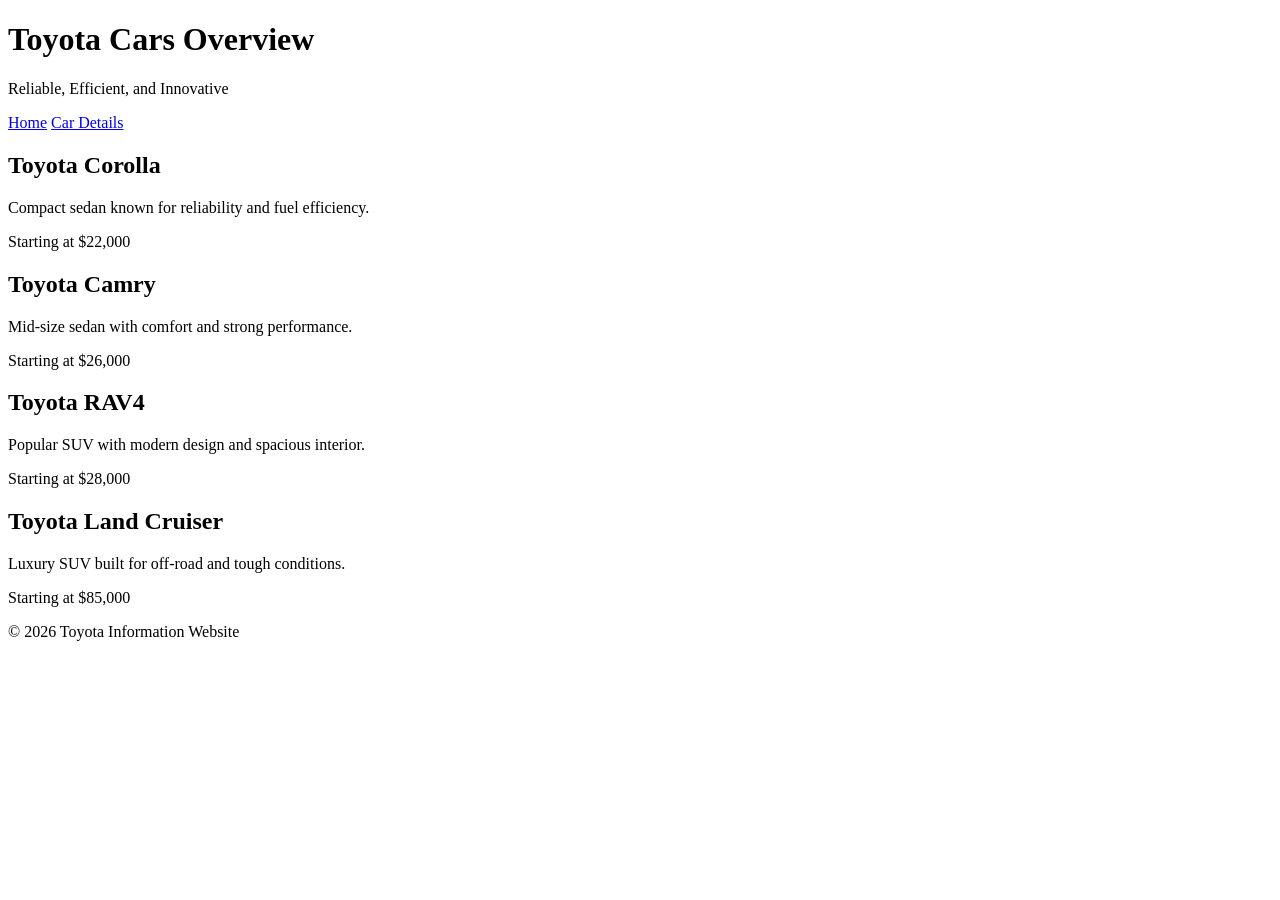
==== index.html @ 7770fc97 "Rename Index.html to index.html" ====
<!DOCTYPE html>
<html lang="en">
<head>
    <meta charset="UTF-8">
    <title>Toyota Cars</title>
    <link rel="stylesheet" href="style.css">
</head>
<body>

<header>
    <h1>Toyota Cars Overview</h1>
    <p>Reliable, Efficient, and Innovative</p>
</header>

<nav>
    <a href="index.html">Home</a>
    <a href="details.html">Car Details</a>
</nav>

<section class="cars">
    <div class="car-card">
        <h2>Toyota Corolla</h2>
        <p>Compact sedan known for reliability and fuel efficiency.</p>
        <p class="price">Starting at $22,000</p>
    </div>

    <div class="car-card">
        <h2>Toyota Camry</h2>
        <p>Mid-size sedan with comfort and strong performance.</p>
        <p class="price">Starting at $26,000</p>
    </div>

    <div class="car-card">
        <h2>Toyota RAV4</h2>
        <p>Popular SUV with modern design and spacious interior.</p>
        <p class="price">Starting at $28,000</p>
    </div>

    <div class="car-card">
        <h2>Toyota Land Cruiser</h2>
        <p>Luxury SUV built for off-road and tough conditions.</p>
        <p class="price">Starting at $85,000</p>
    </div>
</section>

<footer>
    <p>© 2026 Toyota Information Website</p>
</footer>

</body>
</html>
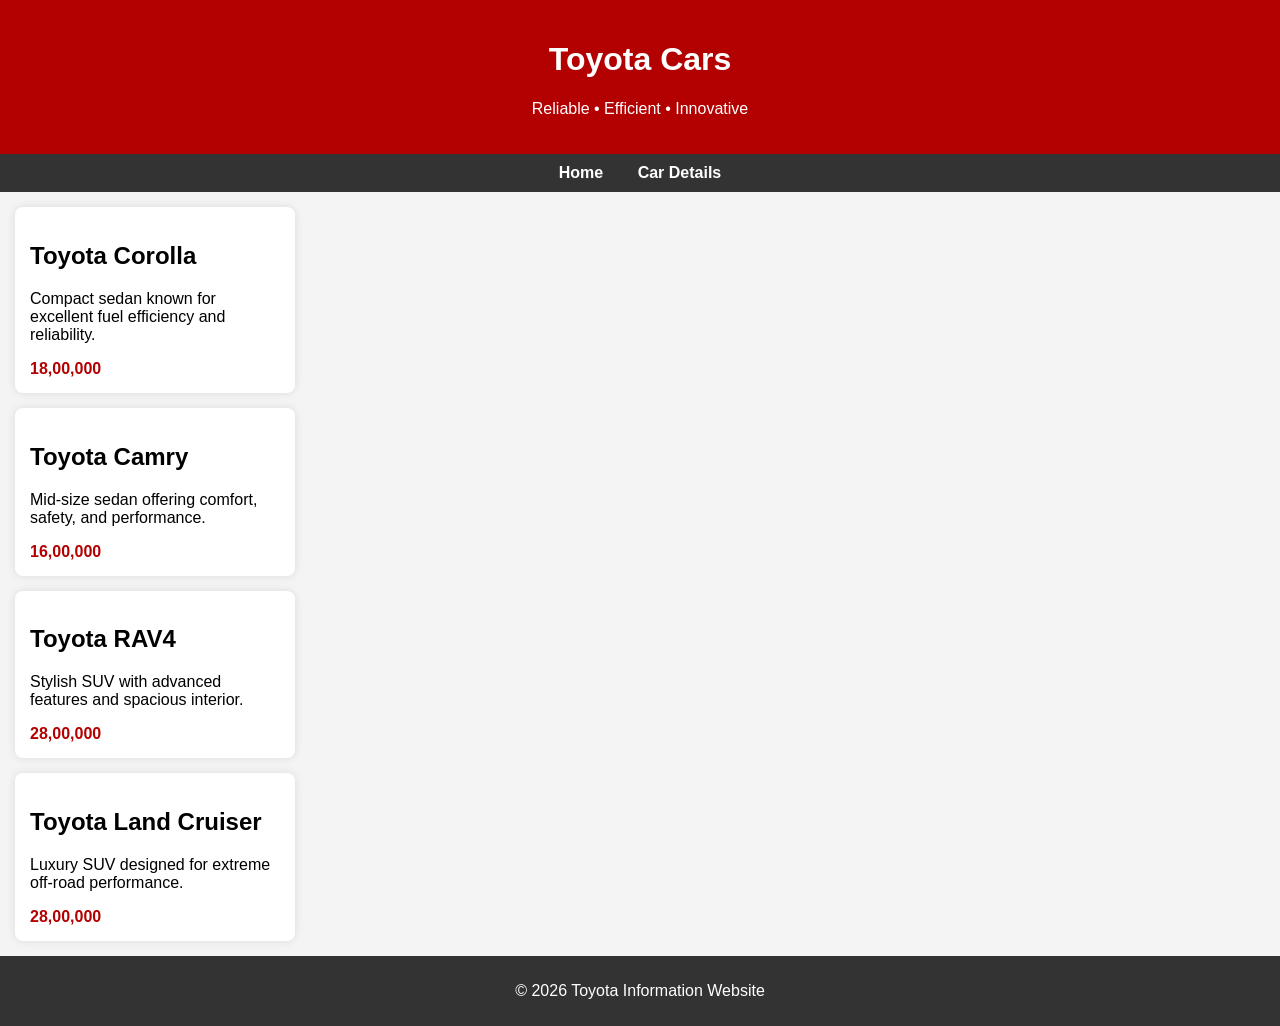
==== commit be6d8c75: "Update index.html" ====
--- a/index.html
+++ b/index.html
@@ -2,48 +2,51 @@
 <html lang="en">
 <head>
     <meta charset="UTF-8">
+    <meta name="viewport" content="width=device-width, initial-scale=1.0">
     <title>Toyota Cars</title>
     <link rel="stylesheet" href="style.css">
 </head>
 <body>
 
-<header>
-    <h1>Toyota Cars Overview</h1>
-    <p>Reliable, Efficient, and Innovative</p>
+<header class="header">
+    <h1>Toyota Cars</h1>
+    <p>Reliable • Efficient • Innovative</p>
 </header>
 
-<nav>
+<nav class="navbar">
     <a href="index.html">Home</a>
     <a href="details.html">Car Details</a>
 </nav>
 
-<section class="cars">
+<main class="container">
+
     <div class="car-card">
         <h2>Toyota Corolla</h2>
-        <p>Compact sedan known for reliability and fuel efficiency.</p>
-        <p class="price">Starting at $22,000</p>
+        <p>Compact sedan known for excellent fuel efficiency and reliability.</p>
+        <span class="price">18,00,000</span>
     </div>
 
     <div class="car-card">
         <h2>Toyota Camry</h2>
-        <p>Mid-size sedan with comfort and strong performance.</p>
-        <p class="price">Starting at $26,000</p>
+        <p>Mid-size sedan offering comfort, safety, and performance.</p>
+        <span class="price">16,00,000</span>
     </div>
 
     <div class="car-card">
         <h2>Toyota RAV4</h2>
-        <p>Popular SUV with modern design and spacious interior.</p>
-        <p class="price">Starting at $28,000</p>
+        <p>Stylish SUV with advanced features and spacious interior.</p>
+        <span class="price">28,00,000</span>
     </div>
 
     <div class="car-card">
         <h2>Toyota Land Cruiser</h2>
-        <p>Luxury SUV built for off-road and tough conditions.</p>
-        <p class="price">Starting at $85,000</p>
+        <p>Luxury SUV designed for extreme off-road performance.</p>
+        <span class="price">28,00,000</span>
     </div>
-</section>
 
-<footer>
+</main>
+
+<footer class="footer">
     <p>© 2026 Toyota Information Website</p>
 </footer>
 
--- a/style.css
+++ b/style.css
@@ -0,0 +1,65 @@
+body {
+    font-family: Arial, sans-serif;
+    margin: 0;
+    background-color: #f4f4f4;
+}
+
+header {
+    background-color: #b30000;
+    color: white;
+    text-align: center;
+    padding: 20px;
+}
+
+nav {
+    background-color: #333;
+    text-align: center;
+    padding: 10px;
+}
+
+nav a {
+    color: white;
+    text-decoration: none;
+    margin: 0 15px;
+    font-weight: bold;
+}
+
+nav a:hover {
+    text-decoration: underline;
+}
+
+.cars {
+    display: flex;
+    flex-wrap: wrap;
+    justify-content: center;
+    padding: 20px;
+}
+
+.car-card {
+    background: white;
+    width: 250px;
+    margin: 15px;
+    padding: 15px;
+    border-radius: 8px;
+    box-shadow: 0 0 10px rgba(0,0,0,0.1);
+}
+
+.price {
+    font-weight: bold;
+    color: #b30000;
+}
+
+.details {
+    padding: 20px;
+}
+
+.details h2 {
+    color: #b30000;
+}
+
+footer {
+    background-color: #333;
+    color: white;
+    text-align: center;
+    padding: 10px;
+}
